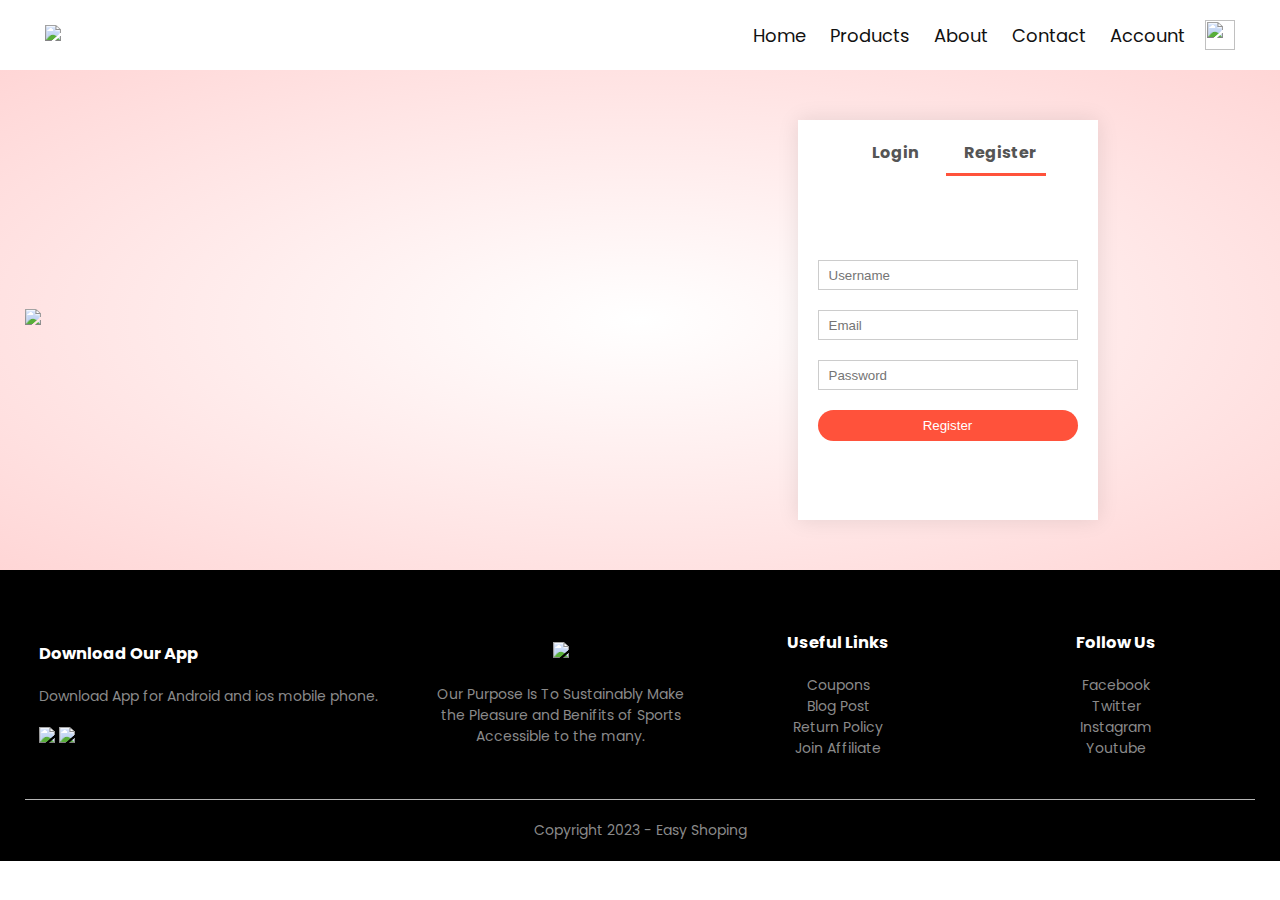
==== Account.html @ 19f2ea58 "Add files via upload" ====
<!DOCTYPE html>
<html lang="en">
<head>
    <meta charset="UTF-8">
    <meta name="viewport" content="width=device-width,initial-scale=1.0">
    <meta http-equiv="X-UA-Compatible" content="IE=edge">
    <meta name="viewport" content="width=device-width, initial-scale=1.0">
    <title>All Products - RedStore</title>

    <link rel="stylesheet" href="style.css">
    <link rel="preconnect" href="https://fonts.googleapis.com">
<link rel="preconnect" href="https://fonts.gstatic.com" crossorigin>

<link href="https://fonts.googleapis.com/css2?family=Poppins:wght@300;400;500;600;700&display=swap" rel="stylesheet">

<link rel="stylesheet" href="https://stackpath.bootstrapcdn.com/font-awesome/4.7.0/css/font-awesome.min.css">


</head>
<body>
    

    <div class="container">
        <div class="navber"> 
            <div class="logo">
                <img src="images/logo.png" width="125px">
            </div>
            <nav>
                <ul id="MenuItems">
                    <li><a href="index.html"><link rel="index" href="C:\Users\ADMIN\Downloads\Redstore\Images\index.html"> Home</a></li>
                    <li><a href="products.html"><link rel="product" href="C:\Users\ADMIN\Downloads\Redstore\Images\products-details.html" >Products</a></li>
                    <li><a href="index.html"><link rel="index" href="C:\Users\ADMIN\Downloads\Redstore\Images\index.html"> About</a></li>
                    <li><a href="index.html"><link rel="index" href="C:\Users\ADMIN\Downloads\Redstore\Images\index.html">Contact</a></li>
                    <li><a href="Account.html"><link rel="Account" href="C:\Users\ADMIN\Downloads\Redstore\Images\Account.html">Account</a></li>
                </ul>
            </nav>
            <img src="images/cart.png" width="30px" height="30px">
            <img src="images/menu.png" class="menu-icon" onclick="menutoggle()">
    
        </div>
       
    </div>
<!--------------------------Account Page--------------------------->
<div class="account-page">
    <div class="container">
        <div class="row">
            <div class="col-2">
                <img src="images/image1.png" width="100%">
            </div>
            <div class="col-2">
                <div class="form-container">
                    <div class="form-btn">
                        <span onclick="login()">Login</span>
                        <span  onclick="register()">Register</span>
                        <hr id="Indicator">
                        
                    </div>
                    <form id="LoginForm">
                        <input type="text" placeholder="Username">
                        <input type="Password" placeholder="Password">
                        <button type="submit" class="btn">Login</button>
                        <a href="">Forget Password</a>
                    </form>
                    <form id="RegForm">
                        <input type="text" placeholder="Username">
                        <input type="email" placeholder="Email">
                        <input type="password" placeholder="Password">
                        <button type="submit" class="btn">Register</button>
                      
                    </form>
                </div>
            </div>
        </div>
    </div>
</div>

   
 <!---------------------------Footer-------------------------------->
 <div class="footer">
    <div class="container">
        <div class="row"> 
            <div class="footer-col-1">
                <h3>Download Our App</h3>
                <p>Download App for Android and ios mobile phone.</p>
                <div class="app-logo">
                    <img src="images/play-store.png">
                    <img src="images/app-store.png">
                </div>
            </div>
            <div class="footer-col-2">
                <img src="images/logo-white.png">
                <p>Our Purpose Is To Sustainably Make the Pleasure and 
                Benifits of Sports Accessible to the many.</p>
            </div>
            <div class="footer-col-3">
                <h3>Useful Links</h3>
                <ul>
                    <li>Coupons</li>
                    <li>Blog Post</li>
                    <li>Return Policy</li>
                    <li>Join Affiliate</li>
                </ul>
            </div>
            <div class="footer-col-4">
                <h3>Follow Us</h3>
                <ul>
                    <li>Facebook</li>
                    <li>Twitter</li>
                    <li>Instagram</li>
                    <li>Youtube</li>
                </ul>
            </div>
        </div>
        <hr>
        <p class="Copyright">Copyright 2023 - Easy Shoping</p>
    </div>
 </div>

 <!-----------------------js for toggle menu------------------------------>

 <script>
    var MenuItems = document.getElementById("MenuItems");
    MenuItems.style.maxHeight="0px";

    function menutoggle() {
        if(MenuItems.style.maxHeight=="0px")
        {
            MenuItems.style.maxHeight="200px"
        }
        else
        {
            MenuItems.style.maxHeight="0px"
        }
    }

 </script>

 <!-----------------------js for toggle Form------------------------------>
 <script>
    var LoginForm=document.getElementById("LoginForm");
    var RegForm=document.getElementById("RegForm");
    var Indicator=document.getElementById("Indicator");

    function register(){
        RegForm.style.transform= "translateX(0px)";
        LoginForm.style.transform= "translateX(0px)";
        Indicator.style.transform= "translateX(100px)";
    }

    function login(){
        RegForm.style.transform= "translateX(300px)";
        LoginForm.style.transform= "translateX(300px)";
        Indicator.style.transform= "translateX(0px)";
    }

 </script>

</body>
</html>
---- style.css ----
*{
    margin: 0;
    padding: 0;
    box-sizing: border-box;
}

body{
    font-family: 'Poppins', sans-serif;
}
.navber{
    display: flex;
    align-items: center;
    padding: 20px;
}
nav{
    flex: 1;
    text-align: right;
}
nav ul{
    display: inline-block;
    list-style-type: none;
}
nav ul li{
    display: inline-block;
    margin-right: 20px;
}





nav ul li a{
    text-decoration: none;
    color: #111;
    font-size: 18px;
    position: relative;
}

nav ul li a::after{
    content: '';
     width: 0%;
     height: 3px;
     background: #ff523b;
     position: absolute;
     left: 0;
     bottom: -6px;
     transition: 0.5s;
}

nav ul li a:hover::after{
    width:100%;
}
a{
    text-decoration: none;
    color:#555;
}
p{
    color: #555;
}
.container{
    max-width: 1300px;
    margin: auto;
    padding-left: 25px;
    padding-right: 25px;
}
.row{
    display: flex;
    align-items: center;
    flex-wrap: wrap;
    justify-content: space-around;
}
.col-2{
    flex-basis: 50%;
    min-width: 300px;
}
.col-2 img{
    max-width: 100%;
    padding: 50px 0;
     
}
.col-2 h1{
    font-size: 50px;
    line-height: 60px;
    margin: 25px 0;
}
.btn{
    display: inline-block;
    background: #ff523b;
    color: white;
    padding: 8px 30px;
    margin: 30px 0;
    border-radius: 30px;
    transition: background 0.5s;
}
.btn:hover{
    background: #563434;

}
.header{
    background: radial-gradient(#fff,#ffd6d6);

}
.header .row{
    margin-top: 70px;


}
.categories{
    margin: 70px 0;

}
.col-3{
    flex-basis: 30%;
    min-width: 250px;
    margin-bottom: 30px;
}
.col-3 img{
    width: 100%;
}
.small-container{
    max-width: 1080px;
    margin: auto;
    padding-left: 25px;
    padding-right: 25px;
}
.col-4{
    flex-basis: 25%;
    padding: 10px;
    min-width: 200px;
    margin-bottom: 50px;
    transition: transform 0.5s;
}
.col-4 img{
    width: 100%;
}
.title{
    text-align: center;
    margin: 0 80px auto;
    position: relative;
    line-height: 60px;
    color: #555;
}
.title::after{
    content: '';
    background: #ff523b;
    width: 80px;
    height: 5px;
    border-radius: 5px;
    position: absolute;
    bottom: 0;
    left: 50%;
    transform: translateX(-50%);
} 
h4{
    color: #555;
    font-weight: normal;
}
.col-4 p{
    font-size: 14px;

}
.rating .fa{
    color: #ff523b;
}
.col-4 :hover{
    transform: translateY(-5px);
}



/*  */
.col-3 :hover{
    transform: translateY(-5px);
}
/*  */




/*-------------------------Offer-----------------------------------*/
.offer{
    background: radial-gradient(#fff,#ffd6d6);
    margin-top: 80px;
    padding: 30px 0;

}
.col-2 .offer-img{
    padding: 50px;
}
small{
    color:#555;
}
/*------------testimonial-------------------------------------*/
.testimonial{
    padding-top: 100px;

}
.testimonial .col-3{
    text-align: center;
    padding: 40px 20px;
    box-shadow: 0 0 20px 0px rgba(0,0,0,0.1);
    cursor: pointer;
    transition: transform 0.5s;
}
.testimonial .col-3 img{
    width: 50px;
    margin-top: 20px;
    border-radius: 50%;
}
.testimonial .col-3:hover{
    transform: translateY(-10px);
}
.fa fa-quote-left{
    font-size: 34px;
    color: #ff523b;
}
.col-3 p{
    font-size: 12px;
    margin: 12px 0;
    color: #777;
}
.testimonial .col-3 h3{
    font-weight: 600;
    color: #555;
    font-size: 16px; 
}
/*-----------------------Brands------------------------*/
.brands{

    margin: 100px auto;

}
.col-5{
    width: 160px;
}
.col-5 img{
    width: 100%;
    cursor: pointer;
    filter: grayscale(100%);
}
.col-5 img:hover{
    filter: grayscale(0%);
}
/*--------------------footer-----------------------------------------*/
.footer{
background: #000;
color: #8a8a8a;
font-size: 14px;
padding: 60px 0 20px;
}
.footer p{
    color: #8a8a8a;
}
.footer h3{
    color: #fff;
    margin-bottom: 20px;
}
.footer-col-1,.footer-col-2,.footer-col-3,.footer-col-4{
    min-width: 250px;
    margin-bottom: 20px;

}
.footer-col-1{
    flex-basis: 30%;
}
.footer-col-2{
    flex-basis: 1%;
    text-align: center;
}
.footer-col-2 img{
    width: 180px;
    margin-bottom: 20px;
}
.footer-col-3,.footer-col-4{
    flex-basis: 12%;
    text-align: center;
}
ul{
    list-style-type: none;
}
.app-logo{
    margin-top: 20px;
    
}
.app-logo img{
    width: 140px;

}
.footer hr{
    border: none;
    background: #b5b5b5;
    height: 1px;
    margin: 20px 0;
}
.Copyright{
    text-align: center;
}
.menu-icon{
    width: 28px;
    margin-left: 20px;
    display: none;

}
/*-------------------------Media Query for menu-----------------------*/
@media only screen and (max-width: 800px){
    nav ul{
        position: absolute;
        top: 70px;
        left: 0%;
        background: #333;
        width: 100%;
        overflow: hidden ;
        transition: max-height 0.5s;

    }
    nav ul li{
        display: block;
        margin-right: 50px;
        margin-top: 10px;
        margin-bottom: 10px;

    }
    nav ul li a{
        color: #fff;

    }
    .menu-icon{
        display: block;
        cursor: pointer;

    }

}

/*----------------All Product--------------*/

.row-2{
    justify-content: space-between;
    margin: 100px auto 50px;
}
select{
    border: 1px solid #ff523b;
    padding: 5px;
}
select:focus{
    
    outline: none;
}
.page-btn{
    margin: 0 auto 80px;
}
.page-btn span{
    display: inline-block;
    border: 1px solid #ff523b;
    margin-left: 10px;
    width: 40px;
    height: 40px;
    text-align: center;
    line-height: 40px;
    cursor: pointer;

}
.page-btn span:hover{
    background:#ff523b ; 
    color: #fff;
}



/*------------------Single Product Details-----------------------*/
.single-product{
    margin-top: 80px;
}
.single-product .col-2 img{
    padding: 0;
}
.single-product .col-2{
    padding: 20px;
}
.single-product h4{
    margin: 20px 0;
    font-size: 22px;
    font-weight: bold;
}
.single-product selest{
    display: block;
    padding: 10px;
    margin-top: 20px;
}
.single-product input{
    width: 50px;
    height: 40px;
    padding-left: 10px;
    font-size: 20px;
    margin-right: 10px;
    border: 1px solid #ff523b;
}
input:focus{
    outline: none;
}
.single-product .fa{
    color: #ff523b;
    margin-left: 10px;
}
.small-img-row{
    display: flex;
    justify-content: space-between;
}
.small-img-col{
    flex-basis:24%;
    cursor: pointer;
}
/*-----------------------Account Page-------------------------*/   
.account-page{
    padding: 50px 0;
    background: radial-gradient(#fff,#ffd6d6);
}
.form-container{
    background: #fff;
    width: 300px;
    height: 400px;
    position: relative;
    text-align: center;
    padding: 20px 0;
    margin: auto;
    box-shadow: 0 0 20px 0px rgba(0,0,0,0.1);
    overflow: hidden;
}
.form-container span{
    font-weight: bold;
    padding: 0 10px;
    color: #555;
    cursor: pointer;
    width: 100px;
    display: inline-block;
}
.form-btn{
    display: inline-block;
}
.form-container form{
    max-width: 300px;
    padding: 0 20px;
    position: absolute;
    top: 130px;
    transition: transform 1s;   
}
form input{
    width: 100%;
    height: 30px;
    margin: 10px 0;
    padding:0 10px;
    border: 1px solid #ccc;
}
form .btn{
    width: 100%;
    border: none;
    cursor: pointer;
    margin: 10px 0;
}
form .btn:focus{
    outline: none;
}   
#LoginForm{
    left: -300px;
}
#RegForm{
    left: 0%;
}
form a{
    font-size: 12px;
}
#Indicator{
    width: 100px;
    border: none;
    background: #ff523b;
    height: 3px;
    margin-top: 8px;
    transform: translateX(100px);
    transition: transform 1s;
}
/*-------------media query for less than 600 screen size----------*/
@media only screen and (max-width: 800px){
    .row{
        text-align: center;
    }
    .col-2,.col-3,.col-4{
        flex-basis: 100%;
    }
    .single-product .row{
        text-align: left;
    }
    .single-product .col-2{
            padding: 20px 0;
    }
    .single-product h1{
        font-size: 26px;
        line-height: 32px;
    }
    .cart-info p{
        display: none;
    }
}
/*-------------------------Cart items details----------------------*/
.cart-page{
    margin: 80px auto;
}
table{
    width: 100%;
     border-collapse:collapse;
}
.cart-info{
    display: flex;
    flex-wrap: wrap;
}
th{
    text-align: left;
    padding: 5px;
    color: white;
    background: #ff523b;
    font-weight: normal;
}
td{
    padding: 10px 5px;
}
td input{
    width: 40px;
    height: 30px;
    padding: 5px;
}
td a{
    color: #ff523b;
    font-size: 12px;
}
td img{
    width: 80px;
        height: 80px;
        margin-right: 10px;
}
.total-price{
    display: flex;
    justify-content: flex-end;
}
.total-price table{
    border-top: 3px solid #ff523b;
    width: 100%;
    max-width: 400px;
}
td :last-child{
    text-align: right;
}
th :last-child{
    text-align: right;
}
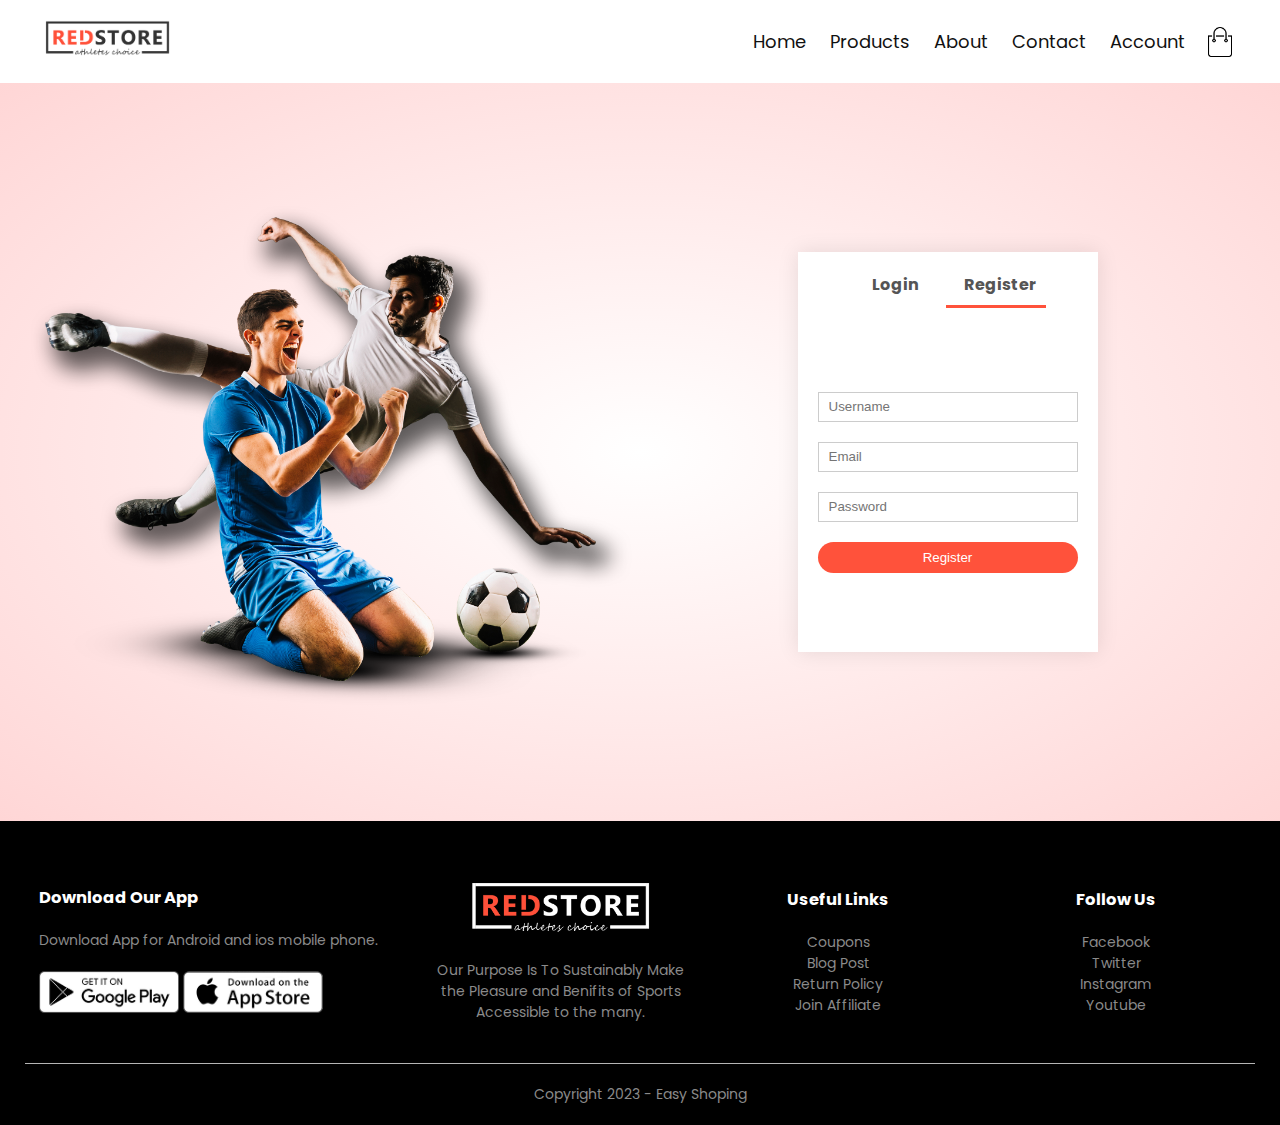
==== commit a50f46f2: "Update Account.html" ====
--- a/Account.html
+++ b/Account.html
@@ -23,7 +23,7 @@
     <div class="container">
         <div class="navber"> 
             <div class="logo">
-                <img src="images/logo.png" width="125px">
+                <img src="logo.png" width="125px">
             </div>
             <nav>
                 <ul id="MenuItems">
@@ -34,8 +34,8 @@
                     <li><a href="Account.html"><link rel="Account" href="C:\Users\ADMIN\Downloads\Redstore\Images\Account.html">Account</a></li>
                 </ul>
             </nav>
-            <img src="images/cart.png" width="30px" height="30px">
-            <img src="images/menu.png" class="menu-icon" onclick="menutoggle()">
+            <img src="cart.png" width="30px" height="30px">
+            <img src="menu.png" class="menu-icon" onclick="menutoggle()">
     
         </div>
        
@@ -45,7 +45,7 @@
     <div class="container">
         <div class="row">
             <div class="col-2">
-                <img src="images/image1.png" width="100%">
+                <img src="image1.png" width="100%">
             </div>
             <div class="col-2">
                 <div class="form-container">
@@ -83,12 +83,12 @@
                 <h3>Download Our App</h3>
                 <p>Download App for Android and ios mobile phone.</p>
                 <div class="app-logo">
-                    <img src="images/play-store.png">
-                    <img src="images/app-store.png">
+                    <img src="play-store.png">
+                    <img src="app-store.png">
                 </div>
             </div>
             <div class="footer-col-2">
-                <img src="images/logo-white.png">
+                <img src="logo-white.png">
                 <p>Our Purpose Is To Sustainably Make the Pleasure and 
                 Benifits of Sports Accessible to the many.</p>
             </div>
